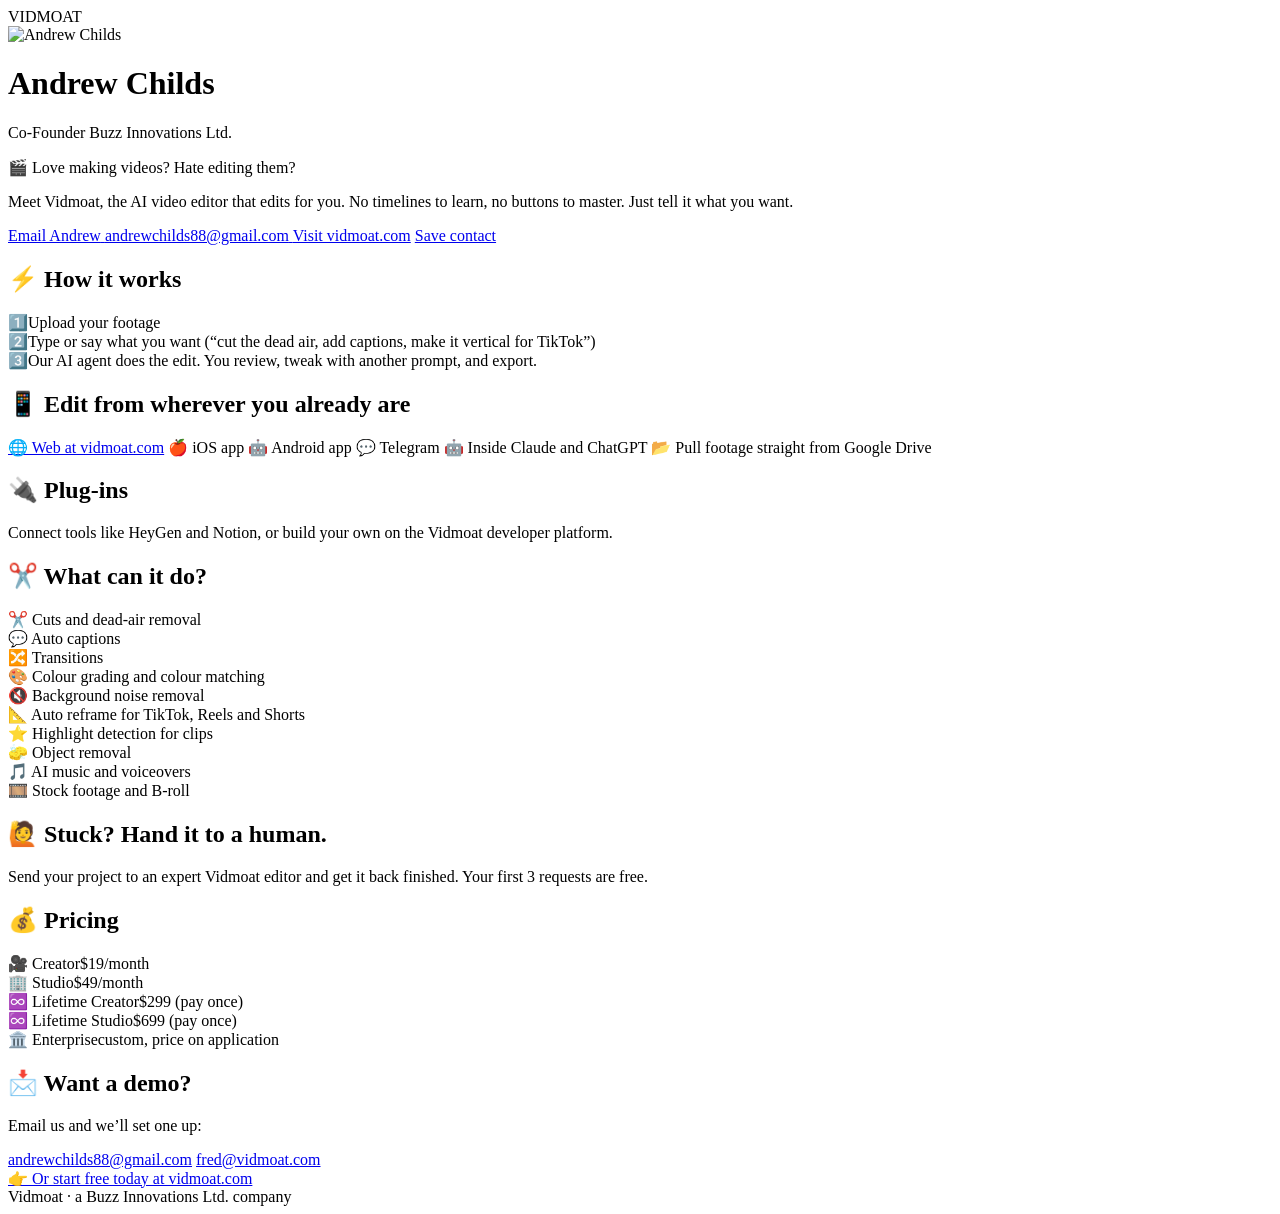
==== public/index.html @ ee6bf2d7 "Add Vercel-ready Andrew Childs link page Static implementation of the Claude Design 'Andrew Childs L" ====
<!DOCTYPE html>
<html lang="en">
<head>
<meta charset="utf-8">
<meta name="viewport" content="width=device-width, initial-scale=1">
<title>Andrew Childs · Vidmoat</title>
<meta name="description" content="Meet Vidmoat, the AI video editor that edits for you. Get in touch with Andrew Childs, Co-Founder Buzz Innovations Ltd.">
<meta name="theme-color" content="#0B0908">
<meta property="og:type" content="profile">
<meta property="og:title" content="Andrew Childs · Vidmoat">
<meta property="og:description" content="Love making videos? Hate editing them? Meet Vidmoat, the AI video editor that edits for you.">
<meta property="og:image" content="/assets/andrew-avatar.jpg">
<meta name="twitter:card" content="summary">
<link rel="icon" href="/favicon.svg" type="image/svg+xml">
<link rel="apple-touch-icon" href="/assets/andrew-avatar.jpg">
<link rel="preconnect" href="https://fonts.googleapis.com">
<link rel="preconnect" href="https://fonts.gstatic.com" crossorigin>
<link href="https://fonts.googleapis.com/css2?family=Bricolage+Grotesque:opsz,wght@12..96,400;12..96,500;12..96,600;12..96,800&family=JetBrains+Mono:wght@400;500&display=swap" rel="stylesheet">
<link rel="stylesheet" href="/styles.css">
</head>
<body>
<main class="page">
  <div class="col">
    <div class="brand">
      <div class="brand-mark" aria-hidden="true"><div class="brand-inset"></div><div class="brand-play"></div></div>
      <div class="brand-name">VIDMOAT</div>
    </div>

    <div class="avatar">
      <div class="avatar-gap">
        <picture>
          <source srcset="/assets/andrew-avatar.webp" type="image/webp">
          <img src="/assets/andrew-avatar.jpg" alt="Andrew Childs" width="480" height="480">
        </picture>
      </div>
    </div>

    <div class="who">
      <h1>Andrew Childs</h1>
      <div class="title">Co-Founder Buzz Innovations Ltd.</div>
    </div>

    <div class="intro">
      <p class="hook">🎬 Love making videos? Hate editing them?</p>
      <p class="lede">Meet Vidmoat, the AI video editor that edits for you. No timelines to learn, no buttons to master. Just tell it what you want.</p>
    </div>

    <div class="ctas">
      <a class="btn btn-primary btn-email" href="mailto:andrewchilds88@gmail.com?cc=fred%40vidmoat.com&amp;subject=Hello%20from%20your%20Vidmoat%20card">
        <span class="btn-label">Email Andrew</span>
        <span class="btn-sub">andrewchilds88@gmail.com</span>
      </a>
      <a class="btn btn-ghost" href="https://vidmoat.com">Visit vidmoat.com</a>
      <a class="btn btn-outline" href="/andrew-childs.vcf" download="Andrew-Childs.vcf">Save contact</a>
    </div>

    <section class="sec sec-first">
      <h2>⚡ How it works</h2>
      <div class="steps">
        <div class="step"><span>1️⃣</span><span>Upload your footage</span></div>
        <div class="step"><span>2️⃣</span><span>Type or say what you want (“cut the dead air, add captions, make it vertical for TikTok”)</span></div>
        <div class="step"><span>3️⃣</span><span>Our AI agent does the edit. You review, tweak with another prompt, and export.</span></div>
      </div>
    </section>

    <section class="sec">
      <h2>📱 Edit from wherever you already are</h2>
      <div class="chips">
        <a class="chip" href="https://vidmoat.com">🌐 Web at vidmoat.com</a>
        <span class="chip">🍎 iOS app</span>
        <span class="chip">🤖 Android app</span>
        <span class="chip">💬 Telegram</span>
        <span class="chip">🤖 Inside Claude and ChatGPT</span>
        <span class="chip">📂 Pull footage straight from Google Drive</span>
      </div>
    </section>

    <section class="sec sec-tight">
      <h2>🔌 Plug-ins</h2>
      <p class="body">Connect tools like HeyGen and Notion, or build your own on the Vidmoat developer platform.</p>
    </section>

    <section class="sec">
      <h2>✂️ What can it do?</h2>
      <div class="features">
        <div>✂️ Cuts and dead-air removal</div>
        <div>💬 Auto captions</div>
        <div>🔀 Transitions</div>
        <div>🎨 Colour grading and colour matching</div>
        <div>🔇 Background noise removal</div>
        <div>📐 Auto reframe for TikTok, Reels and Shorts</div>
        <div>⭐ Highlight detection for clips</div>
        <div>🧽 Object removal</div>
        <div>🎵 AI music and voiceovers</div>
        <div>🎞️ Stock footage and B-roll</div>
      </div>
    </section>

    <section class="sec sec-tight callout">
      <h2>🙋 Stuck? Hand it to a human.</h2>
      <p class="body">Send your project to an expert Vidmoat editor and get it back finished. Your first 3 requests are free.</p>
    </section>

    <section class="sec">
      <h2>💰 Pricing</h2>
      <div class="pricing">
        <div><span>🎥 Creator</span><span>$19/month</span></div>
        <div><span>🏢 Studio</span><span>$49/month</span></div>
        <div><span>♾️ Lifetime Creator</span><span>$299 (pay once)</span></div>
        <div><span>♾️ Lifetime Studio</span><span>$699 (pay once)</span></div>
        <div><span>🏛️ Enterprise</span><span>custom, price on application</span></div>
      </div>
    </section>

    <section class="sec sec-demo">
      <h2>📩 Want a demo?</h2>
      <p class="body">Email us and we’ll set one up:</p>
      <div class="emails">
        <a href="mailto:andrewchilds88@gmail.com?cc=fred%40vidmoat.com&amp;subject=Hello%20from%20your%20Vidmoat%20card">andrewchilds88@gmail.com</a>
        <a href="mailto:fred@vidmoat.com">fred@vidmoat.com</a>
      </div>
    </section>

    <a class="btn btn-primary btn-final" href="https://vidmoat.com">👉 Or start free today at vidmoat.com</a>

    <div class="footer">Vidmoat · a Buzz Innovations Ltd. company</div>
  </div>
</main>
</body>
</html>
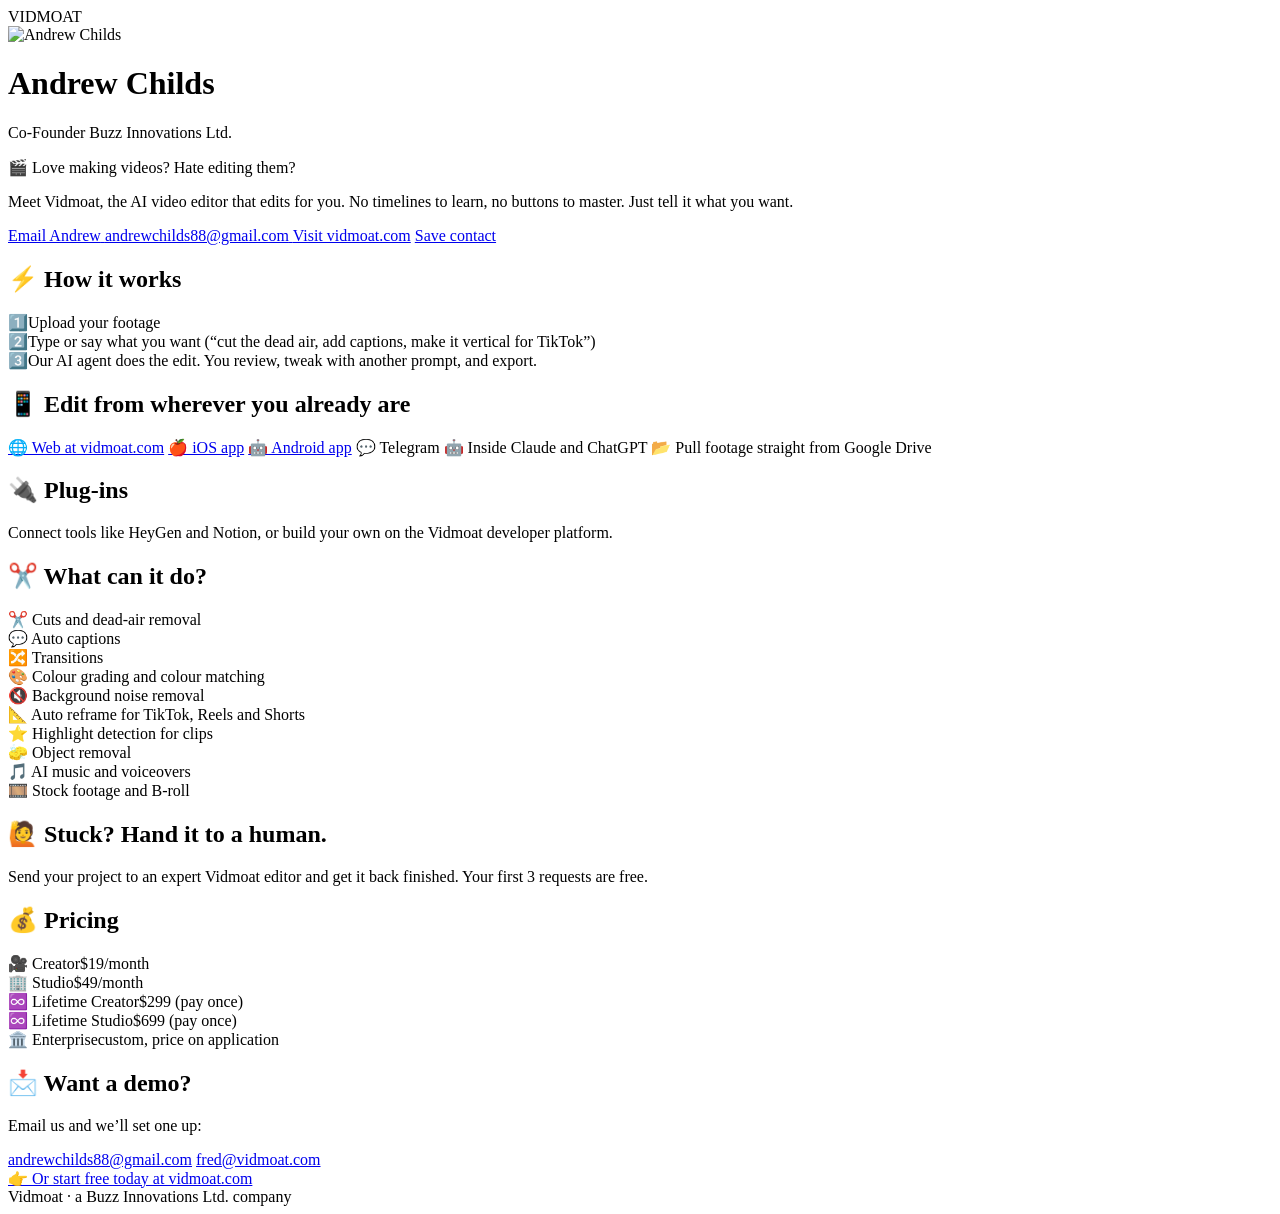
==== commit bfdfd7ce: "Link iOS and Android chips to Vidmoat download pages Co-Authored-By: Claude Opus 5.5 <noreply@anthro" ====
--- a/public/index.html
+++ b/public/index.html
@@ -67,8 +67,8 @@
       <h2>📱 Edit from wherever you already are</h2>
       <div class="chips">
         <a class="chip" href="https://vidmoat.com">🌐 Web at vidmoat.com</a>
-        <span class="chip">🍎 iOS app</span>
-        <span class="chip">🤖 Android app</span>
+        <a class="chip" href="https://vidmoat.com/download/iphone">🍎 iOS app</a>
+        <a class="chip" href="https://vidmoat.com/download/android">🤖 Android app</a>
         <span class="chip">💬 Telegram</span>
         <span class="chip">🤖 Inside Claude and ChatGPT</span>
         <span class="chip">📂 Pull footage straight from Google Drive</span>
